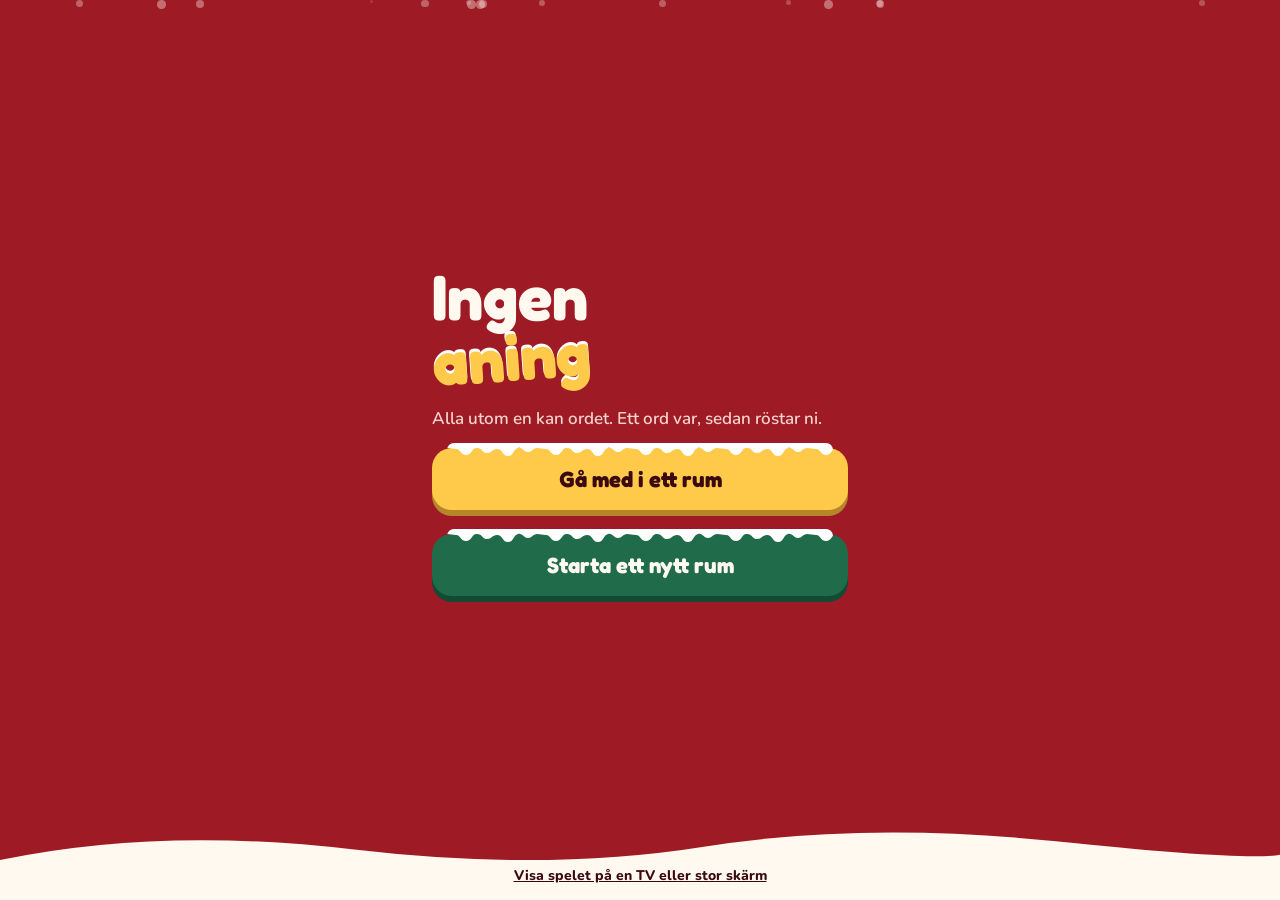
==== static/index.html @ c2785ab1 "Sömlös återanslutning, färg på alla knappar, inga vita rutor under snön - Den som går in igen med sa" ====
<!DOCTYPE html>
<html lang="sv">
<head>
<meta charset="utf-8">
<meta name="viewport" content="width=device-width, initial-scale=1, viewport-fit=cover">
<meta name="theme-color" content="#9E1B26">
<title>Ingen aning</title>
<link rel="icon" href="data:image/svg+xml,%3Csvg xmlns=%27http://www.w3.org/2000/svg%27 viewBox=%270 0 64 64%27%3E%3Crect width=%2764%27 height=%2764%27 rx=%2714%27 fill=%27%239E1B26%27/%3E%3Ctext x=%2732%27 y=%2748%27 font-size=%2746%27 font-weight=%27700%27 text-anchor=%27middle%27 fill=%27%23FFC94A%27 font-family=%27sans-serif%27%3E?%3C/text%3E%3C/svg%3E">
<link rel="preconnect" href="https://fonts.googleapis.com">
<link rel="preconnect" href="https://fonts.gstatic.com" crossorigin>
<link href="https://fonts.googleapis.com/css2?family=Fredoka:wght@500;700&family=Nunito:wght@600;800&display=swap" rel="stylesheet">
<link rel="stylesheet" href="/static/app.css?v=16">
</head>
<body class="jul">
<div class="snow" aria-hidden="true" id="snow"></div>
<main id="app"></main>
<script src="/static/common.js?v=16"></script>
<script src="/static/player.js?v=16"></script>
</body>
</html>
---- static/app.css ----
/* Ingen aning. Grangrönt, gult och rött, runda tjocka bokstäver. En kolumn på mobilen, 16:9 på TV:n. */
:root {
  --ground: #0E3B2E;
  --panel: #17513F;
  --cream: #FFF4DC;
  --muted: #BFD8CB;
  --ink: #0B2A21;
  --ink-soft: #3D5A4E;
  --yellow: #FFC94A;
  --yellow-deep: #B8862A;
  --red: #C8323C;
  --display: Fredoka, "Arial Rounded MT Bold", "Trebuchet MS", system-ui, sans-serif;
  --body: Nunito, system-ui, -apple-system, "Segoe UI", sans-serif;
  color-scheme: dark;
}
* { box-sizing: border-box; }
html, body { height: 100%; }
body {
  margin: 0; background: var(--ground); color: var(--cream);
  font-family: var(--body); font-weight: 600; font-size: 17px; line-height: 1.4;
  -webkit-text-size-adjust: 100%; overflow-x: hidden;
}
button, input { font-family: inherit; }
button { cursor: pointer; -webkit-tap-highlight-color: transparent; }
button:focus-visible, input:focus-visible { outline: 3px solid var(--yellow); outline-offset: 3px; }
h1 { margin: 0; font-family: var(--display); font-weight: 700; font-size: 36px; line-height: 1.1; text-wrap: balance; }
p { margin: 0; }

@keyframes pop { 0% { transform: scale(0) rotate(-14deg); opacity: 0 } 70% { transform: scale(1.12) rotate(4deg); opacity: 1 } 100% { transform: scale(1) rotate(0); opacity: 1 } }
@keyframes rise { from { transform: translateY(26px); opacity: 0 } to { transform: none; opacity: 1 } }
@keyframes wobble { 0%, 100% { transform: scale(1.04) rotate(-4deg) } 50% { transform: scale(1.04) rotate(2deg) } }
@keyframes swing { 0%, 100% { transform: rotate(-3.5deg) } 50% { transform: rotate(3.5deg) } }
@keyframes bob { 0%, 100% { transform: translateY(0) } 50% { transform: translateY(-10px) } }
@keyframes fall { from { transform: translateY(-5vh) } to { transform: translateY(105vh) } }
@keyframes stamp { 0% { transform: scale(3) rotate(-20deg); opacity: 0 } 60% { transform: scale(.9) rotate(-5deg); opacity: 1 } 100% { transform: scale(1) rotate(-5deg); opacity: 1 } }
@keyframes grow { from { transform: scaleX(0) } to { transform: scaleX(1) } }
@keyframes dotjump { 0%, 80%, 100% { transform: translateY(0); opacity: .45 } 40% { transform: translateY(-14px); opacity: 1 } }

.snow { position: fixed; inset: 0; pointer-events: none; overflow: hidden; }
.snow span { position: absolute; top: 0; border-radius: 50%; background: var(--cream); animation: fall linear infinite; }

.screen {
  position: relative; width: 100%; max-width: 460px; min-height: 100vh; min-height: 100dvh; margin: 0 auto;
  padding: max(28px, env(safe-area-inset-top)) 24px max(28px, env(safe-area-inset-bottom));
  display: flex; flex-direction: column; gap: 18px;
}
.enter.screen { animation: rise .45s both; }
.center { align-items: center; text-align: center; }
.middle { justify-content: center; }
.grow { flex-grow: 1; min-height: 8px; }
.kicker { font-size: 14px; letter-spacing: .08em; text-transform: uppercase; color: var(--muted); }
.muted { color: var(--muted); }
.small { font-size: 15px; }

.btn {
  min-height: 62px; padding: 8px 20px; border: 0; border-radius: 20px; background: var(--yellow); color: var(--ink);
  font-family: var(--display); font-weight: 700; font-size: 22px; box-shadow: 0 6px 0 var(--yellow-deep);
  transition: transform .08s, box-shadow .08s; flex-shrink: 0;
}
.btn:active { transform: translateY(4px); box-shadow: 0 2px 0 var(--yellow-deep); }
.btn.ghost { background: none; color: var(--cream); border: 2px solid var(--cream); box-shadow: none; }
.btn.ghost:active { transform: scale(.97); }
.btn.slim { min-height: 48px; font-family: var(--body); font-weight: 800; font-size: 16px; border-radius: 16px; }
.btn[disabled] { background: var(--panel); color: var(--muted); box-shadow: none; cursor: default; }
.enter .btn.late { animation: pop .4s .2s both; }
.row2 { display: grid; grid-template-columns: repeat(2, minmax(0, 1fr)); gap: 12px; }

.field { display: flex; flex-direction: column; gap: 6px; }
.input {
  height: 64px; width: 100%; border: 0; border-radius: 20px; padding: 0 20px; background: var(--cream); color: var(--ink);
  font-family: var(--display); font-weight: 700; font-size: 26px;
}
.input.code { text-transform: uppercase; letter-spacing: .2em; }

.tiles { display: flex; gap: 8px; }
.tile {
  width: 58px; height: 68px; border-radius: 14px; background: var(--yellow); color: var(--ink);
  font-family: var(--display); font-weight: 700; font-size: 42px; display: flex; align-items: center; justify-content: center;
}
.tile:nth-child(even) { background: var(--cream); }
.enter .tile { animation: pop .5s both; }
.enter .tile:nth-child(2) { animation-delay: .08s } .enter .tile:nth-child(3) { animation-delay: .16s } .enter .tile:nth-child(4) { animation-delay: .24s }

.chips { display: flex; flex-wrap: wrap; gap: 10px; }
.chip { display: flex; align-items: center; gap: 8px; padding: 6px 16px 6px 6px; border-radius: 999px; background: var(--panel); font-weight: 800; }
.chip.new { animation: pop .45s both; }
.chip.off { opacity: .45; }
.dot {
  --s: 34px; width: var(--s); height: var(--s); flex-shrink: 0; border-radius: 50%; color: var(--ink);
  font-family: var(--display); font-weight: 700; font-size: calc(var(--s) * .56);
  display: flex; align-items: center; justify-content: center;
}
.panel { background: var(--panel); border-radius: 18px; padding: 14px 18px; }
.pills { display: flex; flex-wrap: wrap; gap: 8px; }
.pill { min-height: 44px; padding: 0 16px; border-radius: 999px; border: 2px solid var(--panel); background: var(--panel); color: var(--cream); font-weight: 800; font-size: 15px; }
.pill.on { background: var(--cream); color: var(--ink); border-color: var(--yellow); }

/* Lappen som hänger i snöret */
.hang { display: flex; flex-direction: column; align-items: center; transform-origin: 50% 7px; animation: swing 2.6s ease-in-out infinite; }
.hang.flipped { animation-duration: 4.5s; }
.hang .knob { width: 14px; height: 14px; border-radius: 50%; background: var(--yellow); position: relative; z-index: 2; }
.hang .string { width: 4px; height: 64px; margin-top: -4px; background: var(--yellow); border-radius: 2px; position: relative; z-index: 2; }
.tag { width: min(290px, 78vw); aspect-ratio: 29 / 38; margin-top: -31px; padding: 0; border: 0; background: none; perspective: 1100px; color: inherit; }
.tag .inner { display: block; position: relative; width: 100%; height: 100%; transform-style: preserve-3d; transition: transform .7s cubic-bezier(.2, .9, .3, 1.15); }
.hang.flipped .tag .inner { transform: rotateY(180deg); }
.tag .face {
  position: absolute; inset: 0; border-radius: 28px; backface-visibility: hidden; -webkit-backface-visibility: hidden;
  display: flex; flex-direction: column; align-items: center; justify-content: center; gap: 12px; padding: 24px; text-align: center;
}
.tag .face::before { content: ""; position: absolute; top: 18px; left: 50%; margin-left: -11px; width: 22px; height: 22px; border-radius: 50%; background: var(--ground); }
.tag .front { background: var(--red); border: 6px dashed var(--cream); }
.tag .back { background: var(--cream); color: var(--ink); transform: rotateY(180deg); }
.tag .big { font-family: var(--display); font-weight: 700; font-size: 50px; line-height: 1; }
.tag .word { font-family: var(--display); font-weight: 700; font-size: 40px; line-height: 1.05; color: var(--red); overflow-wrap: anywhere; }
.tag .q { font-family: var(--display); font-weight: 700; font-size: 110px; line-height: .9; color: var(--red); }
.tag .note { font-size: 16px; color: var(--ink-soft); }
.after { visibility: hidden; align-self: stretch; display: flex; flex-direction: column; }
.hang.flipped ~ .after { visibility: visible; }
.hang.flipped ~ .after .btn { animation: pop .45s .5s both; }

.avatar { --s: 150px; animation: bob 1.6s ease-in-out infinite; }
.peek { background: var(--cream); color: var(--ink); border-radius: 16px; padding: 12px 22px; font-family: var(--display); font-weight: 700; font-size: 24px; animation: pop .35s both; }

.grid2 { display: grid; grid-template-columns: repeat(2, minmax(0, 1fr)); gap: 12px; }
.vote {
  min-height: 104px; padding: 12px 8px; border-radius: 22px; border: 3px solid var(--panel); background: var(--panel); color: var(--cream);
  display: flex; flex-direction: column; align-items: center; justify-content: center; gap: 8px; font-weight: 800; font-size: 17px;
}
.vote .dot { --s: 50px; }
.vote.on { background: var(--cream); color: var(--ink); border-color: var(--yellow); animation: wobble .5s ease-in-out 1 both; }

.dots { display: flex; gap: 14px; }
.dots span { width: 22px; height: 22px; border-radius: 50%; background: var(--yellow); animation: dotjump 1.2s ease-in-out infinite; }
.dots span:nth-child(2) { background: var(--cream); animation-delay: .15s } .dots span:nth-child(3) { background: var(--red); animation-delay: .3s }

.slip { border-radius: 24px; padding: 20px 22px; display: flex; flex-direction: column; gap: 4px; }
.slip b { font-family: var(--display); font-weight: 700; font-size: 32px; line-height: 1.05; overflow-wrap: anywhere; }
.slip.guess { background: var(--cream); color: var(--ink); transform: rotate(-2deg); }
.slip.guess span { color: var(--ink-soft); } .slip.guess b { color: var(--red); }
.slip.truth { background: var(--panel); transform: rotate(1.5deg); }
.slip.truth span { color: var(--muted); }
.enter .slip { animation: pop .5s .1s both; } .enter .slip.truth { animation-delay: .25s; }
.enter .slip.guess { --r: -2deg; }

.stamp { padding: 4px 26px 8px; border: 5px solid var(--yellow); border-radius: 18px; color: var(--yellow); font-family: var(--display); font-weight: 700; font-size: 56px; line-height: 1; transform: rotate(-5deg); max-width: 100%; overflow-wrap: anywhere; }
.enter .stamp { animation: stamp .6s calc(var(--t0, 0s) + .15s) both; }
.enter .hold { animation: rise .4s var(--t0, 0s) both; }
.enter .hold.last { animation-delay: calc(var(--t0, 0s) + 4.6s); }
.enter .d1 { animation: rise .5s calc(var(--t0, 0s) + 1.2s) both } .enter .d2 { animation: rise .5s calc(var(--t0, 0s) + 2.3s) both }
.enter .d3 { animation: rise .5s calc(var(--t0, 0s) + 3.2s) both } .enter .d4 { animation: rise .5s calc(var(--t0, 0s) + 3.9s) both }
.bars { display: flex; flex-direction: column; gap: 6px; }
.bar { display: flex; align-items: center; gap: 10px; font-size: 16px; }
.bar .name { width: 104px; white-space: nowrap; overflow: hidden; text-overflow: ellipsis; }
.bar .track { flex-grow: 1; height: 14px; border-radius: 7px; background: var(--panel); overflow: hidden; }
.bar .fill { display: block; height: 100%; border-radius: 7px; background: #7FA898; transform-origin: left center; }
.bar .fill.spy { background: var(--yellow); }
.enter .bar .fill { animation: grow .6s 1.1s both; }
.bar .n { width: 16px; text-align: right; font-weight: 800; font-variant-numeric: tabular-nums; }
.board { display: flex; flex-direction: column; gap: 5px; }
.line { display: flex; align-items: center; gap: 10px; min-height: 28px; }
.line .dot { --s: 24px; }
.line .name { flex-grow: 1; white-space: nowrap; overflow: hidden; text-overflow: ellipsis; }
.gain { min-width: 34px; text-align: center; border-radius: 999px; background: var(--yellow); color: var(--ink); font-weight: 800; font-size: 14px; }
.enter .gain { animation: pop .4s calc(var(--t0, 0s) + 4.5s) both; }
.gain.none { visibility: hidden; }
.total { width: 26px; text-align: right; font-family: var(--display); font-weight: 700; font-size: 20px; font-variant-numeric: tabular-nums; }

.toast { position: fixed; left: 16px; right: 16px; bottom: max(16px, env(safe-area-inset-bottom)); z-index: 10; background: var(--red); color: var(--cream); border-radius: 16px; padding: 14px 18px; font-weight: 800; text-align: center; animation: rise .3s both; }
.offline { position: fixed; top: 0; left: 0; right: 0; z-index: 10; background: var(--yellow); color: var(--ink); padding: 6px 12px; font-weight: 800; font-size: 14px; text-align: center; }
.logo { font-family: var(--display); font-weight: 700; font-size: 64px; line-height: .95; }
.logo em { font-style: normal; color: var(--yellow); display: inline-block; transform: rotate(-4deg); }

/* ---------- Få plats på en mobilskärm i webbläsaren, utan att scrolla ---------- */
html, body { overflow: hidden; }
body:not(.tv) #app { height: 100%; }
.screen {
  height: 100vh; height: 100dvh; min-height: 0; overflow-y: auto; overscroll-behavior: contain;
  padding: max(clamp(14px, 3dvh, 28px), env(safe-area-inset-top)) 22px 0;
  gap: clamp(10px, 2dvh, 18px);
}
.screen.middle { padding-bottom: 22px; }
h1 { font-size: clamp(27px, 5dvh, 36px); }
.foot {
  margin-top: auto; position: sticky; bottom: 0; z-index: 3; align-self: stretch; background: var(--ground);
  display: flex; flex-direction: column; gap: 10px; padding: 10px 0 max(16px, env(safe-area-inset-bottom));
}
.footrow { display: flex; gap: 10px; }
.footrow .btn:first-child { flex: 1; }
.toprow { display: flex; justify-content: space-between; align-items: flex-start; gap: 12px; }
.link { background: none; border: 0; color: var(--muted); font-weight: 800; font-size: 15px; text-decoration: underline; min-height: 44px; padding: 0 4px; }
.tile { width: clamp(46px, 13vw, 58px); height: clamp(54px, 15vw, 68px); font-size: clamp(32px, 9.5vw, 42px); }
.pills.scrollx { flex-wrap: nowrap; overflow-x: auto; margin: 0 -22px; padding: 2px 22px 6px; scrollbar-width: none; }
.pills.scrollx::-webkit-scrollbar { display: none; }
.pills.scrollx .pill { flex-shrink: 0; white-space: nowrap; }
.chip { padding: 5px 14px 5px 5px; font-size: 16px; }
.chip .dot { --s: 30px; }
.tag { width: min(290px, 78vw, calc((100dvh - 320px) * .763)); container-type: inline-size; }
.tag .face { padding: 8cqw; gap: 4cqw; border-radius: 9cqw; }
.tag .front { border-width: max(3px, 2cqw); }
.tag .big { font-size: 17cqw; }
.tag .big.sub { font-size: 9.5cqw; }
.tag .word { font-size: 14cqw; }
.tag .q { font-size: 36cqw; }
.tag .note { font-size: max(12px, 5.4cqw); line-height: 1.3; }
.hang .string { height: clamp(40px, 7dvh, 64px); }
.avatar { --s: clamp(84px, 20dvh, 150px); }
.grid2.three { grid-template-columns: repeat(3, minmax(0, 1fr)); gap: 8px; }
.vote { min-height: clamp(70px, 13dvh, 104px); padding: 8px 6px; gap: 6px; font-size: 15px; }
.vote .dot { --s: clamp(34px, 6.5dvh, 50px); }
.vote span:last-child { max-width: 100%; overflow: hidden; text-overflow: ellipsis; white-space: nowrap; }
.slip { padding: clamp(12px, 2.4dvh, 20px) 20px; }
.slip b { font-size: clamp(24px, 4.6dvh, 32px); }
.stamp { font-size: clamp(34px, 7.5dvh, 56px); max-width: 86%; text-align: center; }
.board.two { display: grid; grid-template-columns: repeat(2, minmax(0, 1fr)); column-gap: 14px; row-gap: 4px; }
.board.two .kicker { grid-column: 1 / -1; }
.board.two .line { gap: 6px; min-height: 26px; font-size: 15px; }
.board.two .gain { min-width: 28px; font-size: 12px; }
.board.two .total { width: 20px; font-size: 17px; }
.logo { font-size: clamp(48px, 10dvh, 64px); }
.cat { width: fit-content; max-width: 100%; flex-shrink: 0; display: flex; align-items: baseline; gap: 8px; padding: 5px 16px; border-radius: 999px; background: var(--cream); color: var(--ink); }
.cat span { font-size: 12px; letter-spacing: .08em; text-transform: uppercase; color: var(--ink-soft); }
.cat b { font-family: var(--display); font-weight: 700; font-size: 18px; line-height: 1.2; }
.tag .catword { font-family: var(--display); font-weight: 700; font-size: 9.5cqw; line-height: 1.1; }
.tag .catword.ink { color: var(--ink); }
.screen.tight { gap: clamp(7px, 1.3dvh, 14px); }
.screen.tight .panel { padding: 10px 14px; }
@media (max-height: 620px) { .screen.tight p { font-size: 15px; line-height: 1.3; } .screen.tight .line { min-height: 24px; } }
.chips.dense { gap: 6px; }
.chips.dense .chip { font-size: 14px; padding: 4px 11px 4px 4px; gap: 6px; }
.chips.dense .chip .dot { --s: 24px; }
.tvlink { align-self: center; color: var(--muted); font-size: 14px; padding: 12px 8px max(14px, env(safe-area-inset-bottom)); }
.tvlink:hover { color: var(--cream); }

/* ---------- TV ---------- */
.tv { height: 100%; overflow: hidden; font-size: 2vw; }
.tv .stage { position: relative; height: 100%; padding: 6vh 5.5vw; display: flex; flex-direction: column; gap: 3.5vh; }
.tv .enter.stage { animation: rise .5s both; }
.tv .stage.spread { justify-content: space-evenly; }
.tv h1 { font-size: 5.2vw; }
.tv .kicker { font-size: 1.6vw; }
.tv .lead { font-size: 2.2vw; color: var(--muted); }
.tv .lead b { color: var(--cream); font-weight: 800; }
.tv .split { display: flex; gap: 4.5vw; align-items: center; }
.tv .col { flex: 1 1 0; min-width: 0; display: flex; flex-direction: column; gap: 2.4vh; align-items: flex-start; }
.tv .tiles { gap: 1.1vw; }
.tv .tile { width: 8vw; height: 9.6vw; border-radius: 1.8vw; font-size: 6.2vw; }
.tv .qr { width: 23vw; height: 23vw; flex-shrink: 0; border-radius: 2.2vw; background: var(--cream); padding: 1.4vw; transform: rotate(3deg); }
.tv .qr svg { width: 100%; height: 100%; display: block; }
.tv .enter .qr { animation: rise .6s .3s both; }
.tv .chips { gap: 1.1vw; }
.tv .chip { font-size: 2.2vw; padding: .6vw 2vw .6vw .6vw; gap: 1vw; }
.tv .chip .dot { --s: 4vw; }
.tv .people { display: flex; flex-wrap: wrap; justify-content: center; gap: 2vw; }
.tv .person { width: 11vw; display: flex; flex-direction: column; align-items: center; gap: 1.2vh; font-weight: 800; font-size: 1.7vw; }
.tv .person .dot { --s: 8.6vw; }
.tv .person .nm { max-width: 100%; white-space: nowrap; overflow: hidden; text-overflow: ellipsis; }
.tv .person .st { border-radius: 999px; padding: .2vw 1.2vw; font-size: 1.4vw; background: var(--panel); color: var(--muted); }
.tv .person.wait .dot { opacity: .45; animation: bob 1.4s ease-in-out infinite; }
.tv .person.done .dot { box-shadow: 0 0 0 .5vw var(--yellow); }
.tv .person.done .st { background: var(--yellow); color: var(--ink); }
.tv .person.done.new .dot { animation: pop .5s both; }
.tv .avatar { --s: 17vw; }
.tv .slip { border-radius: 2.4vw; padding: 2.4vw 3vw; }
.tv .slip span { font-size: 1.7vw; } .tv .slip b { font-size: 5vw; }
.tv .logo { font-size: 64px; }
.tv .stamp { max-width: 100%; }
.tv .chip .dot { --s: 4vw; }
.tv .stamp { border-width: .7vw; border-radius: 2.4vw; padding: .4vw 3.4vw 1vw; font-size: 11vw; }
.tv .boardbox { width: 37vw; flex-shrink: 0; background: var(--panel); border-radius: 2.5vw; padding: 2.2vw 2.5vw; display: flex; flex-direction: column; gap: 1.2vh; }
.tv .line { gap: 1vw; font-size: 1.9vw; min-height: 0; }
.tv .line .dot { --s: 2.8vw; }
.tv .gain { min-width: 3.6vw; font-size: 1.5vw; }
.tv .total { width: 2.6vw; font-size: 2.3vw; }
.tv .word { font-family: var(--display); font-weight: 700; color: var(--yellow); }
.tv .form { max-width: 36vw; margin: auto; display: flex; flex-direction: column; gap: 2vh; align-items: stretch; text-align: center; font-size: 17px; }

/* ---------- Jultema: sätts med klassen "jul" på body, ta bort klassen för grundutseendet ---------- */
.jul {
  --ground: #9E1B26; --panel: #7B1019; --cream: #FFF9EF; --muted: #F6D3CD;
  --ink: #3A0A10; --ink-soft: #7A4A4A; --red: #C02330; --green: #1F6B4A;
}
.jul .tile { background: var(--yellow); color: var(--ink); }
/* inga vita rutor under snön: guld och grönt i stället, så att snökanten syns */
.jul .slip.guess { background: var(--yellow); }
.jul .slip.guess span { color: var(--ink); }
.jul .slip.guess b { color: var(--ink); }
.jul .peek { background-color: var(--green); color: var(--cream); }
.jul .qr { border: 1vw solid var(--green); padding: .9vw; }
.jul .tile:nth-child(even) { background: var(--green); color: var(--cream); }
.jul .tag .front { background: var(--green) url("data:image/svg+xml,%3Csvg xmlns='http://www.w3.org/2000/svg' viewBox='0 0 64 64'%3E%3Cpath d='M14 7 L16 14 L23 16 L16 18 L14 25 L12 18 L5 16 L12 14 Z' fill='%23FFC94A' opacity='.75'/%3E%3Cpath d='M44 34 L45.3 38.7 L50 40 L45.3 41.3 L44 46 L42.7 41.3 L38 40 L42.7 38.7 Z' fill='%23FFC94A' opacity='.6'/%3E%3Ccircle cx='46' cy='12' r='2.2' fill='%23fff' opacity='.55'/%3E%3Ccircle cx='22' cy='46' r='1.8' fill='%23fff' opacity='.5'/%3E%3Ccircle cx='58' cy='56' r='1.5' fill='%23fff' opacity='.45'/%3E%3Ccircle cx='30' cy='28' r='1.2' fill='%23fff' opacity='.4'/%3E%3C/svg%3E") 0 0 / 30cqw 30cqw; border-color: #fff; box-shadow: inset 0 0 0 1.6cqw var(--green), inset 0 0 0 2.4cqw var(--yellow); padding-bottom: 30cqw; }
.jul .tag .front::after { content: ""; position: absolute; left: 50%; bottom: 7cqw; width: 46cqw; aspect-ratio: 120 / 62; transform: translateX(-50%); background: url("data:image/svg+xml,%3Csvg xmlns='http://www.w3.org/2000/svg' viewBox='0 0 120 62'%3E%3Cg stroke='%23134A33' stroke-width='1.6' stroke-linejoin='round'%3E%3Cpath id='l' d='M58 36 C50 22 40 28 34 16 C30 27 18 22 6 31 C18 37 20 48 32 46 C38 54 50 44 58 36 Z' fill='%233DB07C'/%3E%3Cpath d='M62 36 C70 22 80 28 86 16 C90 27 102 22 114 31 C102 37 100 48 88 46 C82 54 70 44 62 36 Z' fill='%233DB07C'/%3E%3Cpath d='M10 31 L54 36 M110 31 L66 36' fill='none' stroke-width='1.2'/%3E%3C/g%3E%3Cg fill='%23E0283A' stroke='%237B1019' stroke-width='1.4'%3E%3Ccircle cx='60' cy='27' r='8'/%3E%3Ccircle cx='52' cy='41' r='8'/%3E%3Ccircle cx='68' cy='41' r='8'/%3E%3C/g%3E%3Cg fill='%23fff' opacity='.85'%3E%3Ccircle cx='57.5' cy='24' r='2'/%3E%3Ccircle cx='49.5' cy='38' r='2'/%3E%3Ccircle cx='65.5' cy='38' r='2'/%3E%3C/g%3E%3C/svg%3E") center / contain no-repeat; }
.jul .tag .front .gj { font-family: var(--display); font-weight: 700; font-size: 8cqw; letter-spacing: .12em; text-transform: uppercase; color: var(--yellow); }
.jul .tile:nth-child(even), .jul .slip.truth, .jul .peek { background-image: url("data:image/svg+xml,%3Csvg xmlns='http://www.w3.org/2000/svg' viewBox='0 0 64 64'%3E%3Cpath d='M14 7 L16 14 L23 16 L16 18 L14 25 L12 18 L5 16 L12 14 Z' fill='%23FFC94A' opacity='.75'/%3E%3Cpath d='M44 34 L45.3 38.7 L50 40 L45.3 41.3 L44 46 L42.7 41.3 L38 40 L42.7 38.7 Z' fill='%23FFC94A' opacity='.6'/%3E%3Ccircle cx='46' cy='12' r='2.2' fill='%23fff' opacity='.55'/%3E%3Ccircle cx='22' cy='46' r='1.8' fill='%23fff' opacity='.5'/%3E%3Ccircle cx='58' cy='56' r='1.5' fill='%23fff' opacity='.45'/%3E%3Ccircle cx='30' cy='28' r='1.2' fill='%23fff' opacity='.4'/%3E%3C/svg%3E"); background-size: 56px 56px; }
.jul.tv .tile:nth-child(even), .jul.tv .slip.truth { background-size: 6vw 6vw; }
.middle .cat { margin-bottom: 12px; }
/* färre pixlar per spelare när ni är många */
.grid2.three .vote { min-height: clamp(60px, 10.5dvh, 96px); }
.grid2.three .vote .dot { --s: clamp(28px, 5dvh, 44px); }

/* Spänningen före avslöjandet */
@keyframes fadeout { to { opacity: 0; visibility: hidden; } }
.suspense { display: none; }
.enter .suspense { position: fixed; inset: 0; z-index: 6; display: flex; flex-direction: column; align-items: center; justify-content: center; gap: 22px; padding: 24px; text-align: center; }
.suspense .kicker { font-size: 16px; color: var(--cream); }
.suspense .ring { display: flex; flex-wrap: wrap; justify-content: center; gap: 12px 8px; max-width: 420px; margin-top: 26px; }
.stamp { white-space: nowrap; }
.board.two.dense { row-gap: 1px; }
.board.two.dense .line { min-height: 23px; font-size: 14px; margin-top: 1px; }
.who { width: 76px; padding-top: 20px; display: flex; flex-direction: column; align-items: center; gap: 4px; font-weight: 800; font-size: 13px; opacity: .5; transition: transform .12s, opacity .12s; }
.who .dot { --s: 48px; }
.who .nm { max-width: 100%; overflow: hidden; text-overflow: ellipsis; white-space: nowrap; }
.who.hot { opacity: 1; transform: scale(1.2); }
.who.hot .dot { box-shadow: 0 0 0 4px var(--yellow); }
.suspense.found .who { opacity: .15; transform: scale(.9); transition-duration: .4s; }
.suspense.found .who.hot { opacity: 1; transform: scale(1.7); z-index: 2; }
.suspense.found .dots { visibility: hidden; }
.suspense.gone { animation: fadeout .3s both; pointer-events: none; }
.tv .suspense .kicker { font-size: 2.2vw; }
.tv .suspense .ring { max-width: 80vw; gap: 3vw 2vw; margin-top: 5vw; }
.tv .who { width: 11vw; padding-top: 3vw; font-size: 1.6vw; gap: 1vh; }
.tv .who .dot { --s: 7vw; }
.tv .who.hot .dot { box-shadow: 0 0 0 .5vw var(--yellow); }

/* Utslaget, rad för rad */
.rword { text-align: center; font-size: 18px; }
.rword .word { font-family: var(--display); font-weight: 700; font-size: 1.5em; color: var(--yellow); }
.rguess { text-align: center; }
.outcome { display: inline-block; margin: 2px 0 0 4px; padding: 1px 12px; border-radius: 999px; background: var(--yellow); color: var(--ink); font-weight: 800; font-size: .85em; transform: rotate(-2deg); }
.outcome.no { background: var(--cream); color: var(--red); }
.tv .rword, .tv .rguess { text-align: left; font-size: 2.4vw; }
.jul .hang .string { background: repeating-linear-gradient(180deg, #fff 0 6px, #D4202E 6px 12px); width: 5px; }
.jul .hang .knob { background: var(--cream); }
.jul .pill.on, .jul .vote.on { border-color: var(--green); }
.jul .dots span:nth-child(3) { background: var(--green); }
.jul .toast { background: var(--cream); color: var(--red); }
.jul .logo em, .jul .stamp { text-shadow: 0 -3px 0 #fff; }
.jul .slip.truth { background-color: var(--green); }
.jul .slip.truth span { color: #CDE7DA; }
.jul .tv .person .st { background: var(--panel); }
.jul .tv .person.done .st { background: var(--yellow); }

/* Alla knappar har färg och snö, även de sekundära */
.jul .btn.ghost { position: relative; border: 0; background: var(--green); color: var(--cream); box-shadow: 0 6px 0 #134A33; }
.jul .btn.ghost:active { transform: translateY(4px); box-shadow: 0 2px 0 #134A33; }
.jul .btn.ghost.slim { box-shadow: 0 4px 0 #134A33; }
.jul .btn.ghost::before {
  content: ""; position: absolute; left: 15px; right: 15px; top: -5px; height: 14px; pointer-events: none; border-radius: 7px 7px 5px 5px;
  background: url("data:image/svg+xml,%3Csvg xmlns='http://www.w3.org/2000/svg' viewBox='0 0 90 14'%3E%3Cpath d='M0 0 H90 V5 C86 5 85 9 81 9 C76 9 76 4 71 5 C66 6 67 13 61 13 C55 13 56 6 50 6 C45 6 45 10 40 10 C35 10 35 4 29 5 C24 6 25 12 19 12 C13 12 14 6 9 6 C5 6 4 5 0 5 Z' fill='%23fff'/%3E%3C/svg%3E") repeat-x; background-size: 90px 14px;
}
.jul .btn + .btn, .jul .btn + .peek { margin-top: 6px; }
.jul .btn.slim::before { left: 12px; right: 12px; top: -4px; height: 11px; background-size: 70px 11px; }

/* Snö som ligger ovanpå knappar och rutor */
.jul .btn:not(.ghost):not([disabled]), .jul .tile, .jul .panel, .jul .slip, .jul .peek, .jul .boardbox, .jul .qr { position: relative; }
.jul .foot .btn:not(.ghost):not([disabled]), .jul .screen > .btn:not(.ghost)::before { position: relative; }
.jul .btn:not(.ghost):not([disabled])::before, .jul .tile::before, .jul .panel::before, .jul .slip::before, .jul .peek::before, .jul .boardbox::before, .jul .qr::before {
  content: ""; position: absolute; left: 15px; right: 15px; top: -5px; height: 14px; pointer-events: none; border-radius: 7px 7px 5px 5px;
  background: url("data:image/svg+xml,%3Csvg xmlns='http://www.w3.org/2000/svg' viewBox='0 0 90 14'%3E%3Cpath d='M0 0 H90 V5 C86 5 85 9 81 9 C76 9 76 4 71 5 C66 6 67 13 61 13 C55 13 56 6 50 6 C45 6 45 10 40 10 C35 10 35 4 29 5 C24 6 25 12 19 12 C13 12 14 6 9 6 C5 6 4 5 0 5 Z' fill='%23fff'/%3E%3C/svg%3E") repeat-x; background-size: 90px 14px;
}
.jul .tile::before { left: 6px; right: 6px; top: -4px; height: 9px; background-size: 58px 9px; border-radius: 5px 5px 3px 3px; }
.jul .slip::before { left: 22px; right: 22px; top: -6px; }
.jul .panel::before { left: 16px; right: 16px; }
.jul.tv .tile::before, .jul.tv .boardbox::before, .jul.tv .qr::before, .jul.tv .slip::before { left: 1.6vw; right: 1.6vw; top: -.5vw; height: 1.5vw; background-size: 9.6vw 1.5vw; border-radius: .8vw .8vw .5vw .5vw; }
.jul.tv .slip::before, .jul.tv .boardbox::before { left: 2.4vw; right: 2.4vw; }

/* Tomteluva på alla spelare */
.jul .dot { position: relative; }
.jul .dot { box-sizing: border-box; padding-top: calc(var(--s) * .16); font-size: calc(var(--s) * .5); }
.jul .dot::before {
  content: ""; position: absolute; width: 96%; aspect-ratio: 68 / 54; left: 9%; top: -47%; transform: rotate(-7deg); transform-origin: 43% 90%;
  background: url("data:image/svg+xml,%3Csvg xmlns='http://www.w3.org/2000/svg' viewBox='0 0 68 54'%3E%3Cpath d='M10 41 C10 20 24 5 42 6 C53 7 60 14 61 25 C55 18 48 18 46 24 C44 31 47 37 49 41 Z' fill='%23D4202E' stroke='%23fff' stroke-width='3' stroke-linejoin='round'/%3E%3Crect x='3' y='36' width='52' height='14' rx='7' fill='%23fff'/%3E%3Ccircle cx='60' cy='28' r='7' fill='%23fff'/%3E%3C/svg%3E") center / contain no-repeat; pointer-events: none;
}

/* Släden som far förbi, och snödrivan längst ner */
@keyframes sleigh { 0% { transform: translate(-130%, 30px) rotate(-7deg) } 24% { transform: translate(calc(100vw + 30%), -40px) rotate(-7deg) } 100% { transform: translate(calc(100vw + 30%), -40px) rotate(-7deg) } }
.sleigh { display: none; }
.jul .sleigh { display: block; position: absolute; top: 11%; left: 0; width: clamp(130px, 36vw, 230px); opacity: .85; animation: sleigh 30s linear 3s infinite both; }
.jul.tv .sleigh { width: 17vw; top: 8%; }
.jul:not(.tv):not(.drift) .sleigh { display: none; } /* på mobilen bara där den inte stör läsningen */
.jul .avatar { --s: clamp(72px, 16dvh, 132px); margin-top: calc(var(--s) * .42); }
.jul.tv .avatar { --s: 14vw; margin-top: 6vw; }
.jul.tv .person { padding-top: 3.6vw; }
.jul .vote .dot { margin-top: calc(var(--s) * .34); }
.jul .chip { margin-top: 6px; }
.jul .line .dot, .jul .board .line { margin-top: 2px; }
.jul .tag .front .note { color: var(--cream); }
.jul.drift .snow::after { content: ""; position: absolute; left: 0; right: 0; bottom: 0; height: clamp(52px, 9vh, 80px); background: url("data:image/svg+xml,%3Csvg xmlns='http://www.w3.org/2000/svg' viewBox='0 0 400 60' preserveAspectRatio='none'%3E%3Cpath d='M0 60 V30 Q50 5 110 22 T220 20 T330 16 T400 26 V60 Z' fill='%23FFF9EF'/%3E%3C/svg%3E") bottom / 100% 100% no-repeat; }
.jul.drift .tvlink { color: var(--ink); font-weight: 800; }
.jul.drift .tvlink:hover { color: var(--red); }

@media (prefers-reduced-motion: reduce) { *, *::before, *::after { animation: none !important; transition: none !important; } }
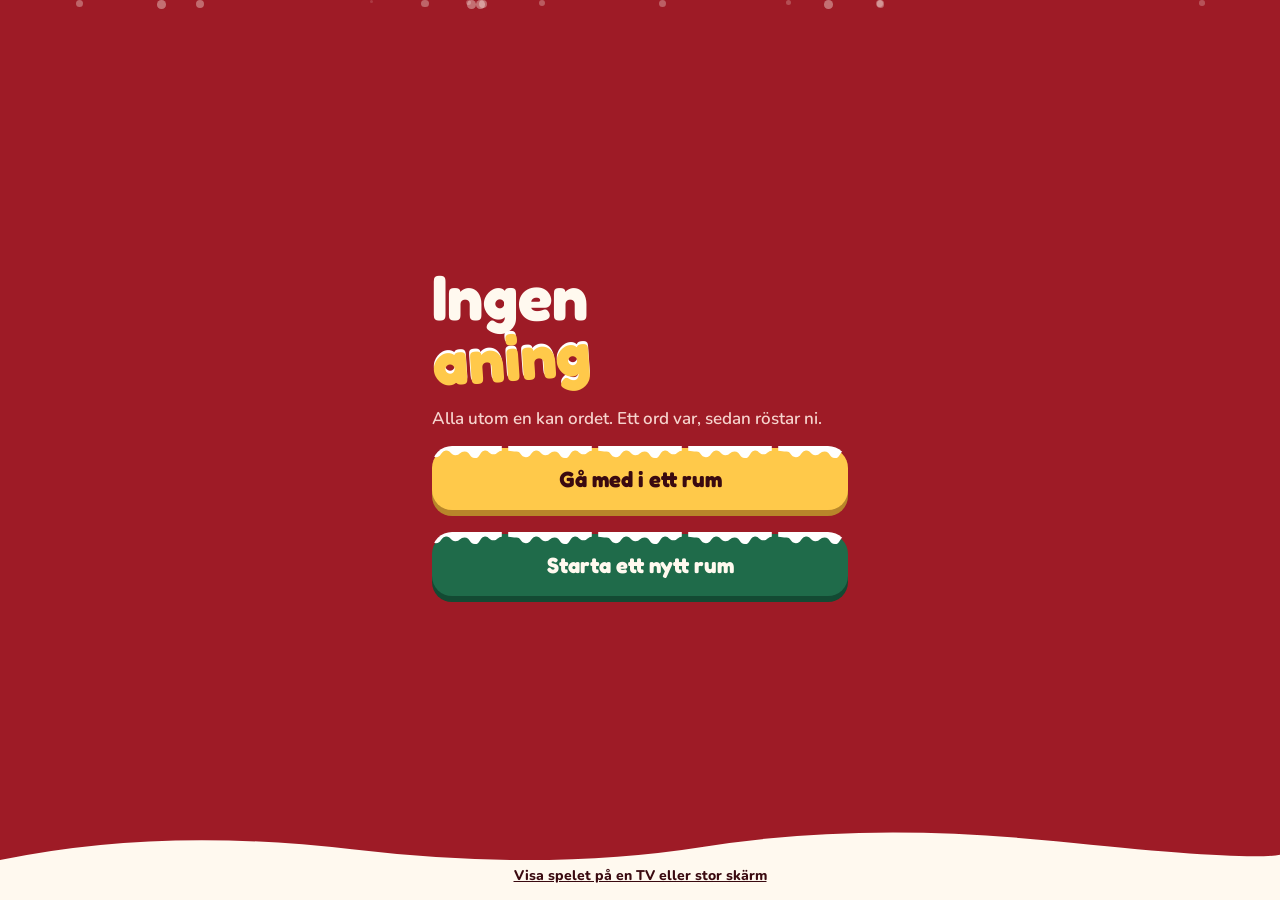
==== commit 4ad89cb1: "Snön vilar på rutorna i stället för att sväva Snötäcket har nu samma rundning som rutan under och li" ====
--- a/static/index.html
+++ b/static/index.html
@@ -9,12 +9,12 @@
 <link rel="preconnect" href="https://fonts.googleapis.com">
 <link rel="preconnect" href="https://fonts.gstatic.com" crossorigin>
 <link href="https://fonts.googleapis.com/css2?family=Fredoka:wght@500;700&family=Nunito:wght@600;800&display=swap" rel="stylesheet">
-<link rel="stylesheet" href="/static/app.css?v=16">
+<link rel="stylesheet" href="/static/app.css?v=19">
 </head>
 <body class="jul">
 <div class="snow" aria-hidden="true" id="snow"></div>
 <main id="app"></main>
-<script src="/static/common.js?v=16"></script>
-<script src="/static/player.js?v=16"></script>
+<script src="/static/common.js?v=19"></script>
+<script src="/static/player.js?v=19"></script>
 </body>
 </html>
--- a/static/app.css
+++ b/static/app.css
@@ -321,6 +321,22 @@
 .tv .who .dot { --s: 7vw; }
 .tv .who.hot .dot { box-shadow: 0 0 0 .5vw var(--yellow); }
 
+/* Skärmar som byggs upp steg för steg: allt väntar på --t0, sedan d1 till d4 i tur och ordning */
+.enter.staged > *:not(.suspense) { animation: rise .4s var(--t0, 0s) both; }
+.enter.staged > .now { animation-delay: 0s; }
+.enter.staged > .d1 { animation-delay: calc(var(--t0, 0s) + 1.2s); }
+.enter.staged > .d2 { animation-delay: calc(var(--t0, 0s) + 2.3s); }
+.enter.staged > .d3 { animation-delay: calc(var(--t0, 0s) + 3.2s); }
+.enter.staged > .d4 { animation-delay: calc(var(--t0, 0s) + 3.9s); }
+.enter.staged > .last { animation-delay: calc(var(--t0, 0s) + 4.6s); }
+.stamp.no { color: var(--cream); border-color: var(--cream); }
+
+/* Juryns tid */
+@keyframes drain { from { width: var(--from, 100%) } to { width: 0 } }
+.tbar { width: 100%; height: 10px; border-radius: 5px; background: var(--panel); overflow: hidden; }
+.tbar span { display: block; height: 100%; width: var(--from, 100%); border-radius: 5px; background: var(--yellow); animation: drain linear both; }
+.tv .tbar { height: 1.2vw; border-radius: .6vw; }
+
 /* Utslaget, rad för rad */
 .rword { text-align: center; font-size: 18px; }
 .rword .word { font-family: var(--display); font-weight: 700; font-size: 1.5em; color: var(--yellow); }
@@ -343,25 +359,29 @@
 .jul .btn.ghost { position: relative; border: 0; background: var(--green); color: var(--cream); box-shadow: 0 6px 0 #134A33; }
 .jul .btn.ghost:active { transform: translateY(4px); box-shadow: 0 2px 0 #134A33; }
 .jul .btn.ghost.slim { box-shadow: 0 4px 0 #134A33; }
-.jul .btn.ghost::before {
-  content: ""; position: absolute; left: 15px; right: 15px; top: -5px; height: 14px; pointer-events: none; border-radius: 7px 7px 5px 5px;
-  background: url("data:image/svg+xml,%3Csvg xmlns='http://www.w3.org/2000/svg' viewBox='0 0 90 14'%3E%3Cpath d='M0 0 H90 V5 C86 5 85 9 81 9 C76 9 76 4 71 5 C66 6 67 13 61 13 C55 13 56 6 50 6 C45 6 45 10 40 10 C35 10 35 4 29 5 C24 6 25 12 19 12 C13 12 14 6 9 6 C5 6 4 5 0 5 Z' fill='%23fff'/%3E%3C/svg%3E") repeat-x; background-size: 90px 14px;
-}
 .jul .btn + .btn, .jul .btn + .peek { margin-top: 6px; }
-.jul .btn.slim::before { left: 12px; right: 12px; top: -4px; height: 11px; background-size: 70px 11px; }
-
-/* Snö som ligger ovanpå knappar och rutor */
-.jul .btn:not(.ghost):not([disabled]), .jul .tile, .jul .panel, .jul .slip, .jul .peek, .jul .boardbox, .jul .qr { position: relative; }
-.jul .foot .btn:not(.ghost):not([disabled]), .jul .screen > .btn:not(.ghost)::before { position: relative; }
-.jul .btn:not(.ghost):not([disabled])::before, .jul .tile::before, .jul .panel::before, .jul .slip::before, .jul .peek::before, .jul .boardbox::before, .jul .qr::before {
-  content: ""; position: absolute; left: 15px; right: 15px; top: -5px; height: 14px; pointer-events: none; border-radius: 7px 7px 5px 5px;
-  background: url("data:image/svg+xml,%3Csvg xmlns='http://www.w3.org/2000/svg' viewBox='0 0 90 14'%3E%3Cpath d='M0 0 H90 V5 C86 5 85 9 81 9 C76 9 76 4 71 5 C66 6 67 13 61 13 C55 13 56 6 50 6 C45 6 45 10 40 10 C35 10 35 4 29 5 C24 6 25 12 19 12 C13 12 14 6 9 6 C5 6 4 5 0 5 Z' fill='%23fff'/%3E%3C/svg%3E") repeat-x; background-size: 90px 14px;
-}
-.jul .tile::before { left: 6px; right: 6px; top: -4px; height: 9px; background-size: 58px 9px; border-radius: 5px 5px 3px 3px; }
-.jul .slip::before { left: 22px; right: 22px; top: -6px; }
-.jul .panel::before { left: 16px; right: 16px; }
-.jul.tv .tile::before, .jul.tv .boardbox::before, .jul.tv .qr::before, .jul.tv .slip::before { left: 1.6vw; right: 1.6vw; top: -.5vw; height: 1.5vw; background-size: 9.6vw 1.5vw; border-radius: .8vw .8vw .5vw .5vw; }
-.jul.tv .slip::before, .jul.tv .boardbox::before { left: 2.4vw; right: 2.4vw; }
+
+/* Snö som ligger på knappar och rutor. Snötäcket har samma rundning som rutan under (--capr)
+   och ligger bara ett par pixlar ovanför kanten, så att det vilar på den i stället för att sväva. */
+.jul .btn:not([disabled]), .jul .tile, .jul .panel, .jul .slip, .jul .peek, .jul .boardbox, .jul .qr { position: relative; }
+.jul .btn { --capr: 20px; }
+.jul .btn.slim { --capr: 16px; }
+.jul .tile { --capr: 14px; }
+.jul .panel { --capr: 18px; }
+.jul .slip { --capr: 24px; }
+.jul .peek { --capr: 16px; }
+.jul .btn:not([disabled])::before, .jul .tile::before, .jul .panel::before, .jul .slip::before, .jul .peek::before, .jul .boardbox::before, .jul .qr::before {
+  content: ""; position: absolute; left: 0; right: 0; top: -2px; height: calc(var(--capr) + 4px); pointer-events: none;
+  border-radius: var(--capr) var(--capr) 0 0;
+  background: url("data:image/svg+xml,%3Csvg xmlns='http://www.w3.org/2000/svg' viewBox='0 0 90 14'%3E%3Cpath d='M0 0 H90 V5 C86 5 85 9 81 9 C76 9 76 4 71 5 C66 6 67 13 61 13 C55 13 56 6 50 6 C45 6 45 10 40 10 C35 10 35 4 29 5 C24 6 25 12 19 12 C13 12 14 6 9 6 C5 6 4 5 0 5 Z' fill='%23fff'/%3E%3C/svg%3E") top center / 90px 13px repeat-x;
+}
+.jul .tile::before { background-size: 52px 9px; }
+.jul.tv .tile { --capr: 1.8vw; }
+.jul.tv .slip { --capr: 2.4vw; }
+.jul.tv .boardbox { --capr: 2.5vw; }
+.jul.tv .qr { --capr: 2.2vw; }
+.jul.tv .tile::before, .jul.tv .boardbox::before, .jul.tv .slip::before, .jul.tv .qr::before { top: -.25vw; background-size: 9vw 1.4vw; }
+.jul.tv .qr::before { left: -1vw; right: -1vw; top: -1.25vw; }
 
 /* Tomteluva på alla spelare */
 .jul .dot { position: relative; }
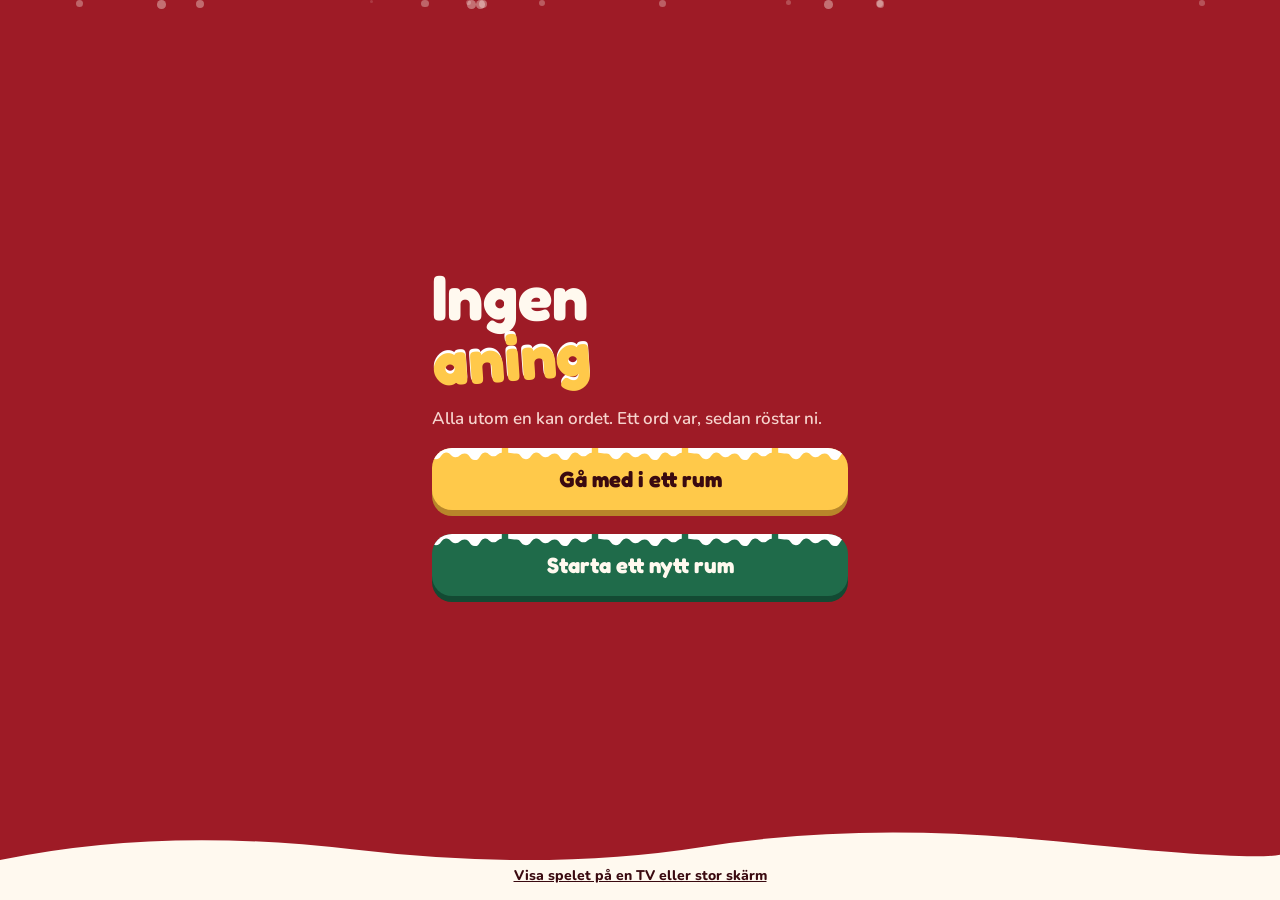
==== commit 525532ca: "Snön ligger kant i kant med rutans överkant Co-Authored-By: Claude Fable 5.2 <noreply@anthropic.com>" ====
--- a/static/index.html
+++ b/static/index.html
@@ -9,12 +9,12 @@
 <link rel="preconnect" href="https://fonts.googleapis.com">
 <link rel="preconnect" href="https://fonts.gstatic.com" crossorigin>
 <link href="https://fonts.googleapis.com/css2?family=Fredoka:wght@500;700&family=Nunito:wght@600;800&display=swap" rel="stylesheet">
-<link rel="stylesheet" href="/static/app.css?v=19">
+<link rel="stylesheet" href="/static/app.css?v=20">
 </head>
 <body class="jul">
 <div class="snow" aria-hidden="true" id="snow"></div>
 <main id="app"></main>
-<script src="/static/common.js?v=19"></script>
-<script src="/static/player.js?v=19"></script>
+<script src="/static/common.js?v=20"></script>
+<script src="/static/player.js?v=20"></script>
 </body>
 </html>
--- a/static/app.css
+++ b/static/app.css
@@ -371,7 +371,7 @@
 .jul .slip { --capr: 24px; }
 .jul .peek { --capr: 16px; }
 .jul .btn:not([disabled])::before, .jul .tile::before, .jul .panel::before, .jul .slip::before, .jul .peek::before, .jul .boardbox::before, .jul .qr::before {
-  content: ""; position: absolute; left: 0; right: 0; top: -2px; height: calc(var(--capr) + 4px); pointer-events: none;
+  content: ""; position: absolute; left: 0; right: 0; top: 0; height: calc(var(--capr) + 4px); pointer-events: none;
   border-radius: var(--capr) var(--capr) 0 0;
   background: url("data:image/svg+xml,%3Csvg xmlns='http://www.w3.org/2000/svg' viewBox='0 0 90 14'%3E%3Cpath d='M0 0 H90 V5 C86 5 85 9 81 9 C76 9 76 4 71 5 C66 6 67 13 61 13 C55 13 56 6 50 6 C45 6 45 10 40 10 C35 10 35 4 29 5 C24 6 25 12 19 12 C13 12 14 6 9 6 C5 6 4 5 0 5 Z' fill='%23fff'/%3E%3C/svg%3E") top center / 90px 13px repeat-x;
 }
@@ -380,8 +380,8 @@
 .jul.tv .slip { --capr: 2.4vw; }
 .jul.tv .boardbox { --capr: 2.5vw; }
 .jul.tv .qr { --capr: 2.2vw; }
-.jul.tv .tile::before, .jul.tv .boardbox::before, .jul.tv .slip::before, .jul.tv .qr::before { top: -.25vw; background-size: 9vw 1.4vw; }
-.jul.tv .qr::before { left: -1vw; right: -1vw; top: -1.25vw; }
+.jul.tv .tile::before, .jul.tv .boardbox::before, .jul.tv .slip::before, .jul.tv .qr::before { top: 0; background-size: 9vw 1.4vw; }
+.jul.tv .qr::before { left: -1vw; right: -1vw; top: -1vw; }
 
 /* Tomteluva på alla spelare */
 .jul .dot { position: relative; }
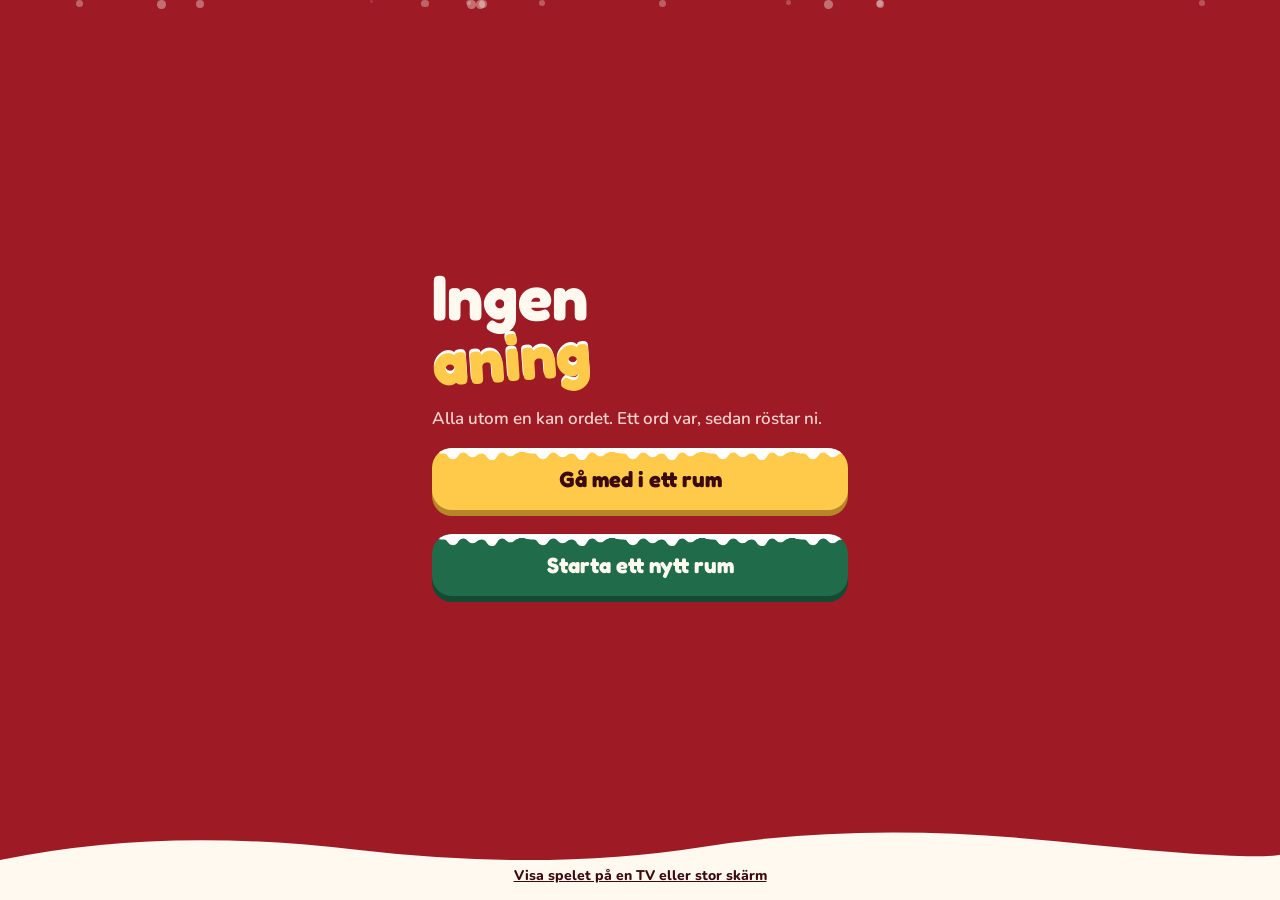
==== commit 3c5ff331: "Inga skarvar i snön på breda knappar Co-Authored-By: Claude Fable 5.2 <noreply@anthropic.com> Claude" ====
--- a/static/index.html
+++ b/static/index.html
@@ -9,12 +9,12 @@
 <link rel="preconnect" href="https://fonts.googleapis.com">
 <link rel="preconnect" href="https://fonts.gstatic.com" crossorigin>
 <link href="https://fonts.googleapis.com/css2?family=Fredoka:wght@500;700&family=Nunito:wght@600;800&display=swap" rel="stylesheet">
-<link rel="stylesheet" href="/static/app.css?v=20">
+<link rel="stylesheet" href="/static/app.css?v=21">
 </head>
 <body class="jul">
 <div class="snow" aria-hidden="true" id="snow"></div>
 <main id="app"></main>
-<script src="/static/common.js?v=20"></script>
-<script src="/static/player.js?v=20"></script>
+<script src="/static/common.js?v=21"></script>
+<script src="/static/player.js?v=21"></script>
 </body>
 </html>
--- a/static/app.css
+++ b/static/app.css
@@ -373,14 +373,14 @@
 .jul .btn:not([disabled])::before, .jul .tile::before, .jul .panel::before, .jul .slip::before, .jul .peek::before, .jul .boardbox::before, .jul .qr::before {
   content: ""; position: absolute; left: 0; right: 0; top: 0; height: calc(var(--capr) + 4px); pointer-events: none;
   border-radius: var(--capr) var(--capr) 0 0;
-  background: url("data:image/svg+xml,%3Csvg xmlns='http://www.w3.org/2000/svg' viewBox='0 0 90 14'%3E%3Cpath d='M0 0 H90 V5 C86 5 85 9 81 9 C76 9 76 4 71 5 C66 6 67 13 61 13 C55 13 56 6 50 6 C45 6 45 10 40 10 C35 10 35 4 29 5 C24 6 25 12 19 12 C13 12 14 6 9 6 C5 6 4 5 0 5 Z' fill='%23fff'/%3E%3C/svg%3E") top center / 90px 13px repeat-x;
-}
-.jul .tile::before { background-size: 52px 9px; }
+  background: url("data:image/svg+xml,%3Csvg xmlns='http://www.w3.org/2000/svg' viewBox='0 0 90 14'%3E%3Cpath d='M0 0 H90 V5 C86 5 85 9 81 9 C76 9 76 4 71 5 C66 6 67 13 61 13 C55 13 56 6 50 6 C45 6 45 10 40 10 C35 10 35 4 29 5 C24 6 25 12 19 12 C13 12 14 6 9 6 C5 6 4 5 0 5 Z' fill='%23fff'/%3E%3C/svg%3E") top left / 90px 13px repeat-x, linear-gradient(#fff, #fff) top left / 100% 4px no-repeat;
+}
+.jul .tile::before { background-size: 52px 9px, 100% 3px; }
 .jul.tv .tile { --capr: 1.8vw; }
 .jul.tv .slip { --capr: 2.4vw; }
 .jul.tv .boardbox { --capr: 2.5vw; }
 .jul.tv .qr { --capr: 2.2vw; }
-.jul.tv .tile::before, .jul.tv .boardbox::before, .jul.tv .slip::before, .jul.tv .qr::before { top: 0; background-size: 9vw 1.4vw; }
+.jul.tv .tile::before, .jul.tv .boardbox::before, .jul.tv .slip::before, .jul.tv .qr::before { top: 0; background-size: 9vw 1.4vw, 100% .4vw; }
 .jul.tv .qr::before { left: -1vw; right: -1vw; top: -1vw; }
 
 /* Tomteluva på alla spelare */
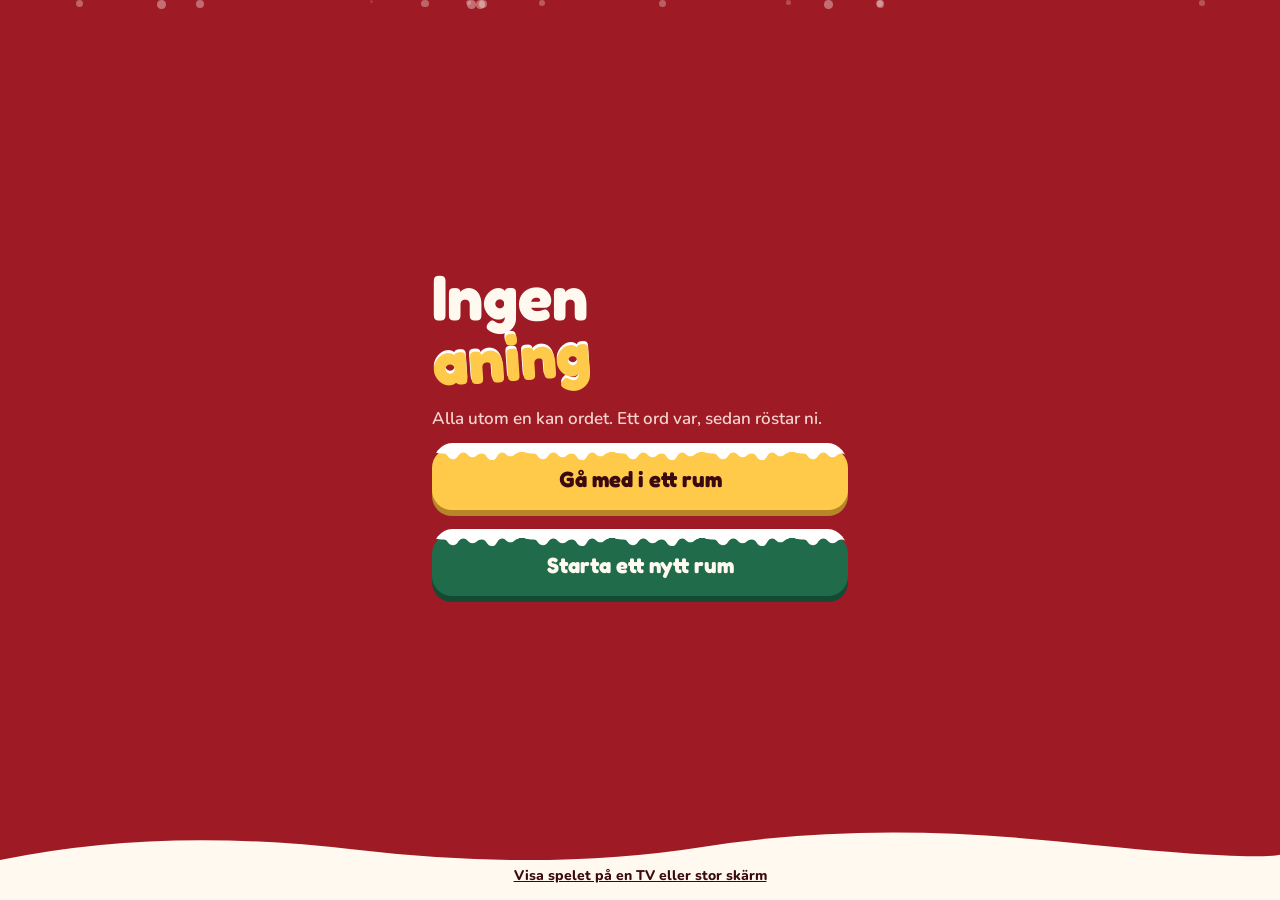
==== commit 54a82136: "Snön bygger höjd på mitten och smälter ihop med rutans hörn på sidorna Co-Authored-By: Claude Fable " ====
--- a/static/index.html
+++ b/static/index.html
@@ -9,12 +9,12 @@
 <link rel="preconnect" href="https://fonts.googleapis.com">
 <link rel="preconnect" href="https://fonts.gstatic.com" crossorigin>
 <link href="https://fonts.googleapis.com/css2?family=Fredoka:wght@500;700&family=Nunito:wght@600;800&display=swap" rel="stylesheet">
-<link rel="stylesheet" href="/static/app.css?v=21">
+<link rel="stylesheet" href="/static/app.css?v=22">
 </head>
 <body class="jul">
 <div class="snow" aria-hidden="true" id="snow"></div>
 <main id="app"></main>
-<script src="/static/common.js?v=21"></script>
-<script src="/static/player.js?v=21"></script>
+<script src="/static/common.js?v=22"></script>
+<script src="/static/player.js?v=22"></script>
 </body>
 </html>
--- a/static/app.css
+++ b/static/app.css
@@ -370,18 +370,23 @@
 .jul .panel { --capr: 18px; }
 .jul .slip { --capr: 24px; }
 .jul .peek { --capr: 16px; }
+.jul { --caph: 5px; } /* hur högt snön bygger över kanten */
+.jul .tile, .jul .btn.slim { --caph: 4px; }
+/* Snötäcket börjar exakt där rutans hörn börjar runda av och reser sig mjukt till full höjd över hörnet,
+   så att sidorna smälter ihop med rutan medan mitten bygger höjd. */
 .jul .btn:not([disabled])::before, .jul .tile::before, .jul .panel::before, .jul .slip::before, .jul .peek::before, .jul .boardbox::before, .jul .qr::before {
-  content: ""; position: absolute; left: 0; right: 0; top: 0; height: calc(var(--capr) + 4px); pointer-events: none;
-  border-radius: var(--capr) var(--capr) 0 0;
-  background: url("data:image/svg+xml,%3Csvg xmlns='http://www.w3.org/2000/svg' viewBox='0 0 90 14'%3E%3Cpath d='M0 0 H90 V5 C86 5 85 9 81 9 C76 9 76 4 71 5 C66 6 67 13 61 13 C55 13 56 6 50 6 C45 6 45 10 40 10 C35 10 35 4 29 5 C24 6 25 12 19 12 C13 12 14 6 9 6 C5 6 4 5 0 5 Z' fill='%23fff'/%3E%3C/svg%3E") top left / 90px 13px repeat-x, linear-gradient(#fff, #fff) top left / 100% 4px no-repeat;
-}
-.jul .tile::before { background-size: 52px 9px, 100% 3px; }
-.jul.tv .tile { --capr: 1.8vw; }
+  content: ""; position: absolute; left: 0; right: 0; top: calc(-1 * var(--caph)); height: calc(var(--capr) + var(--caph) + 6px); pointer-events: none;
+  border-radius: var(--capr) var(--capr) 0 0 / calc(var(--capr) + var(--caph)) calc(var(--capr) + var(--caph)) 0 0;
+  background: url("data:image/svg+xml,%3Csvg xmlns='http://www.w3.org/2000/svg' viewBox='0 0 90 14'%3E%3Cpath d='M0 0 H90 V5 C86 5 85 9 81 9 C76 9 76 4 71 5 C66 6 67 13 61 13 C55 13 56 6 50 6 C45 6 45 10 40 10 C35 10 35 4 29 5 C24 6 25 12 19 12 C13 12 14 6 9 6 C5 6 4 5 0 5 Z' fill='%23fff'/%3E%3C/svg%3E") 0 var(--caph) / 90px 13px repeat-x, linear-gradient(#fff, #fff) top left / 100% calc(var(--caph) + 4px) no-repeat;
+}
+.jul .tile::before { background-size: 52px 9px, 100% calc(var(--caph) + 3px); }
+.jul.tv { --caph: .5vw; }
+.jul.tv .tile { --capr: 1.8vw; --caph: .5vw; }
 .jul.tv .slip { --capr: 2.4vw; }
 .jul.tv .boardbox { --capr: 2.5vw; }
 .jul.tv .qr { --capr: 2.2vw; }
-.jul.tv .tile::before, .jul.tv .boardbox::before, .jul.tv .slip::before, .jul.tv .qr::before { top: 0; background-size: 9vw 1.4vw, 100% .4vw; }
-.jul.tv .qr::before { left: -1vw; right: -1vw; top: -1vw; }
+.jul.tv .tile::before, .jul.tv .boardbox::before, .jul.tv .slip::before, .jul.tv .qr::before { background-size: 9vw 1.4vw, 100% calc(var(--caph) + .4vw); }
+.jul.tv .qr::before { left: -1vw; right: -1vw; top: calc(-1vw - var(--caph)); }
 
 /* Tomteluva på alla spelare */
 .jul .dot { position: relative; }
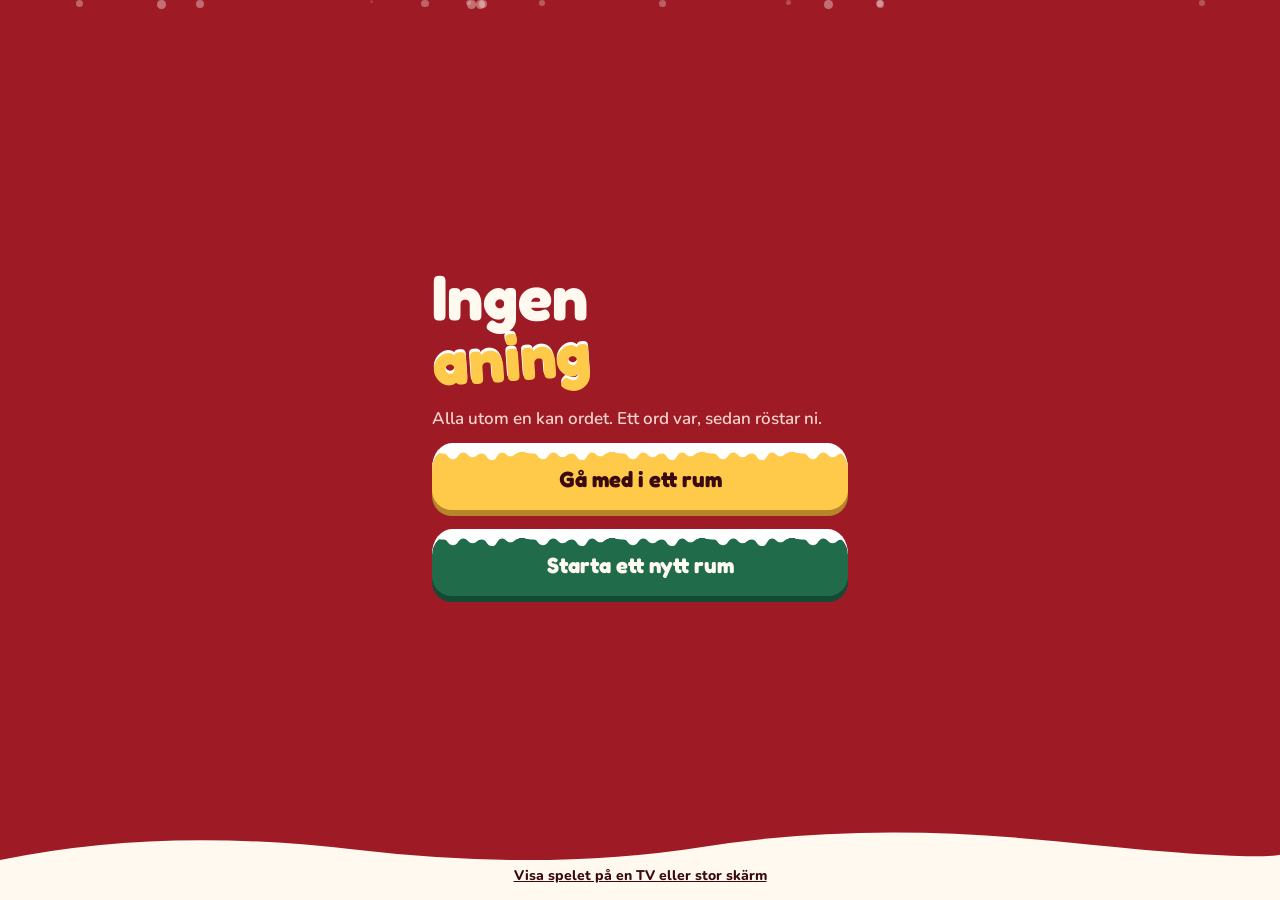
==== commit 3d987fae: "Snön smalnar av längs rutans hörn i stället för att sluta i ett skarpt hörn Co-Authored-By: Claude F" ====
--- a/static/index.html
+++ b/static/index.html
@@ -9,12 +9,12 @@
 <link rel="preconnect" href="https://fonts.googleapis.com">
 <link rel="preconnect" href="https://fonts.gstatic.com" crossorigin>
 <link href="https://fonts.googleapis.com/css2?family=Fredoka:wght@500;700&family=Nunito:wght@600;800&display=swap" rel="stylesheet">
-<link rel="stylesheet" href="/static/app.css?v=22">
+<link rel="stylesheet" href="/static/app.css?v=23">
 </head>
 <body class="jul">
 <div class="snow" aria-hidden="true" id="snow"></div>
 <main id="app"></main>
-<script src="/static/common.js?v=22"></script>
-<script src="/static/player.js?v=22"></script>
+<script src="/static/common.js?v=23"></script>
+<script src="/static/player.js?v=23"></script>
 </body>
 </html>
--- a/static/app.css
+++ b/static/app.css
@@ -370,22 +370,27 @@
 .jul .panel { --capr: 18px; }
 .jul .slip { --capr: 24px; }
 .jul .peek { --capr: 16px; }
-.jul { --caph: 5px; } /* hur högt snön bygger över kanten */
-.jul .tile, .jul .btn.slim { --caph: 4px; }
-/* Snötäcket börjar exakt där rutans hörn börjar runda av och reser sig mjukt till full höjd över hörnet,
-   så att sidorna smälter ihop med rutan medan mitten bygger höjd. */
+.jul { --caph: 5px; --dripw: 90px; --driph: 13px; --band: 4px; } /* --caph: hur högt snön bygger över kanten */
+.jul .tile { --caph: 4px; --dripw: 52px; --driph: 9px; --band: 3px; }
+.jul .btn.slim { --caph: 4px; }
+/* Snötäcket börjar exakt där rutans hörn börjar runda av och reser sig mjukt till full höjd över hörnet.
+   Lager uppifrån: dropparna, ett vitt band, och två skäror som fyller ut mellan rutans hörn och snöns
+   ytterkant, så att snön smalnar av till en spets längs sidan i stället för att sluta i ett tvärt hörn. */
 .jul .btn:not([disabled])::before, .jul .tile::before, .jul .panel::before, .jul .slip::before, .jul .peek::before, .jul .boardbox::before, .jul .qr::before {
-  content: ""; position: absolute; left: 0; right: 0; top: calc(-1 * var(--caph)); height: calc(var(--capr) + var(--caph) + 6px); pointer-events: none;
-  border-radius: var(--capr) var(--capr) 0 0 / calc(var(--capr) + var(--caph)) calc(var(--capr) + var(--caph)) 0 0;
-  background: url("data:image/svg+xml,%3Csvg xmlns='http://www.w3.org/2000/svg' viewBox='0 0 90 14'%3E%3Cpath d='M0 0 H90 V5 C86 5 85 9 81 9 C76 9 76 4 71 5 C66 6 67 13 61 13 C55 13 56 6 50 6 C45 6 45 10 40 10 C35 10 35 4 29 5 C24 6 25 12 19 12 C13 12 14 6 9 6 C5 6 4 5 0 5 Z' fill='%23fff'/%3E%3C/svg%3E") 0 var(--caph) / 90px 13px repeat-x, linear-gradient(#fff, #fff) top left / 100% calc(var(--caph) + 4px) no-repeat;
-}
-.jul .tile::before { background-size: 52px 9px, 100% calc(var(--caph) + 3px); }
-.jul.tv { --caph: .5vw; }
-.jul.tv .tile { --capr: 1.8vw; --caph: .5vw; }
+  --caps: calc(var(--capr) + var(--caph));
+  content: ""; position: absolute; left: 0; right: 0; top: calc(-1 * var(--caph)); height: calc(var(--caps) + 6px); pointer-events: none;
+  border-radius: var(--capr) var(--capr) 0 0 / var(--caps) var(--caps) 0 0;
+  background:
+    url("data:image/svg+xml,%3Csvg xmlns='http://www.w3.org/2000/svg' viewBox='0 0 90 14'%3E%3Cpath d='M0 0 H90 V5 C86 5 85 9 81 9 C76 9 76 4 71 5 C66 6 67 13 61 13 C55 13 56 6 50 6 C45 6 45 10 40 10 C35 10 35 4 29 5 C24 6 25 12 19 12 C13 12 14 6 9 6 C5 6 4 5 0 5 Z' fill='%23fff'/%3E%3C/svg%3E") 0 var(--caph) / var(--dripw) var(--driph) repeat-x,
+    linear-gradient(#fff, #fff) top left / 100% calc(var(--caph) + var(--band)) no-repeat,
+    radial-gradient(circle at var(--capr) var(--caps), transparent calc(var(--capr) - .7px), #fff var(--capr)) top left / var(--capr) var(--caps) no-repeat,
+    radial-gradient(circle at 0 var(--caps), transparent calc(var(--capr) - .7px), #fff var(--capr)) top right / var(--capr) var(--caps) no-repeat;
+}
+.jul.tv { --caph: .5vw; --dripw: 9vw; --driph: 1.4vw; --band: .4vw; }
+.jul.tv .tile { --capr: 1.8vw; --caph: .5vw; --dripw: 9vw; --driph: 1.4vw; --band: .4vw; }
 .jul.tv .slip { --capr: 2.4vw; }
 .jul.tv .boardbox { --capr: 2.5vw; }
 .jul.tv .qr { --capr: 2.2vw; }
-.jul.tv .tile::before, .jul.tv .boardbox::before, .jul.tv .slip::before, .jul.tv .qr::before { background-size: 9vw 1.4vw, 100% calc(var(--caph) + .4vw); }
 .jul.tv .qr::before { left: -1vw; right: -1vw; top: calc(-1vw - var(--caph)); }
 
 /* Tomteluva på alla spelare */
